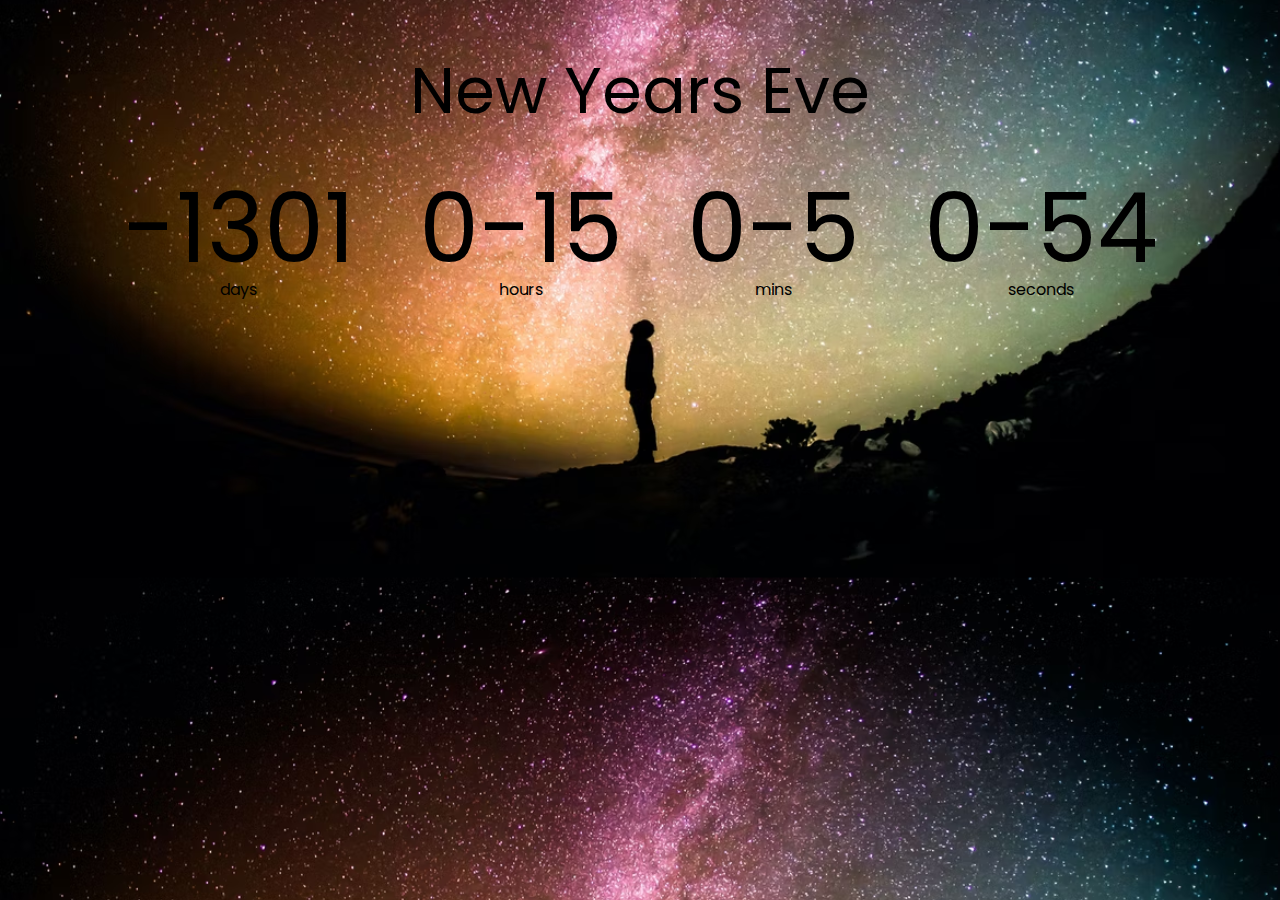
==== Develop/countdown timer/index.html @ 86de9103 "webApp" ====
<!DOCTYPE html>     
<html lang = "en">
    <head>
      <meta charset="UTF-8">
      <meta name = "viewport"
      content = "width = device-width,"
      initialscale-scale = "1.0">
      <title>
        Title
      </title>
      <link href = "style.css" rel ="stylesheet">
      <script src = "script.js" defer></script>
    </head> 
    <body>
    <h1>
        New Years Eve
    </h1>
    <div class = "countdown-container">
        <div class="countdown-el days-c">
            <p class="big-text" id= "days">0</p>
            
            <span>days</span>
           
        </div> 
        <div class="countdown-el hours-c">
            <p class="big-text" id= "hours">0</p>
            
                <span>hours</span> 
           
        </div> 
        <div class="countdown-el mins-c">
            <p class="big-text" id= "mins">0</p>
            
                <span>mins</span>
           
        </div> 
        <div class="countdown-el seconds-c">
            <p class="big-text" id= "seconds">0</p>
            
                <span>seconds</span>
          
        </div> 
    </div>
    </body>
</html>
---- Develop/countdown timer/style.css ----
@import url('https://fonts.googleapis.com/css2?family=Poppins:wght@700&display=swap');

* {
    box-sizing: border-box;
}
body{    
    background-image: url("./star1.avif");
    background-size: cover;
    background-position: center center;
    display: flex;
    flex-direction: column;
    align-items: center;
    justify-content: center;
    font-family: 'Poppins', sans-serif;
    margin: 0;
}
h1{
    font-weight: normal;
    font-size: 4rem;
}
.countdown-container{
    display: flex;
    flex-wrap: wrap;
    align-items: center;
    justify-content: center;
}
.big-text{
    font-weight: normal;
    font-size: 6rem;
    line-height: 1;
    margin: 0 2rem 0 2rem;
}
.countdown-el{
    text-align: center;
}
.countdown-el span{
    font-size: 1rem;
   
}
.colon{
    flex-direction: column;
    text-align: center;
}
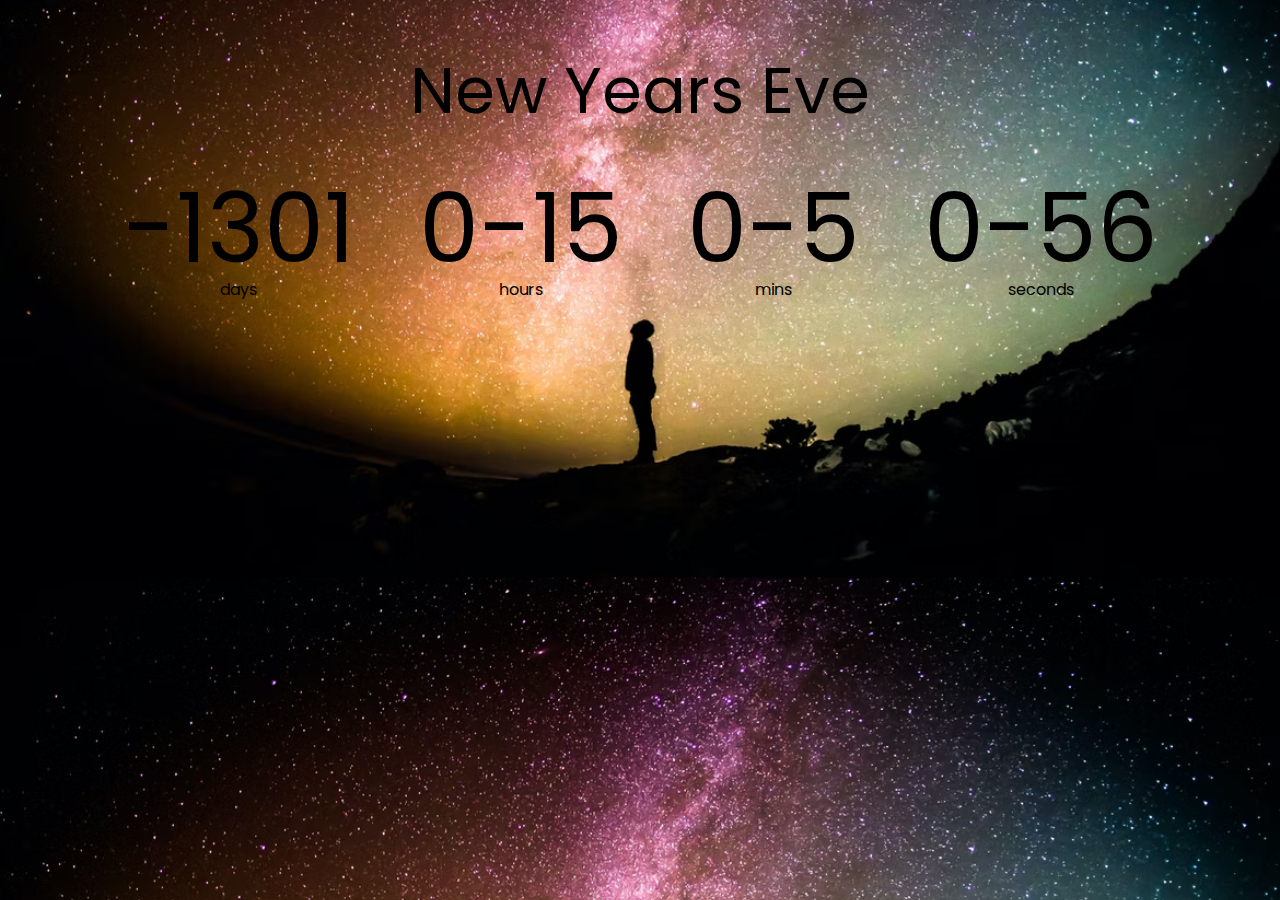
==== commit d4d0d419: "Update index.html" ====
--- a/Develop/countdown timer/index.html
+++ b/Develop/countdown timer/index.html
@@ -6,7 +6,7 @@
       content = "width = device-width,"
       initialscale-scale = "1.0">
       <title>
-        Title
+        Countdown Timer
       </title>
       <link href = "style.css" rel ="stylesheet">
       <script src = "script.js" defer></script>
@@ -42,4 +42,4 @@
         </div> 
     </div>
     </body>
-</html>+</html>
